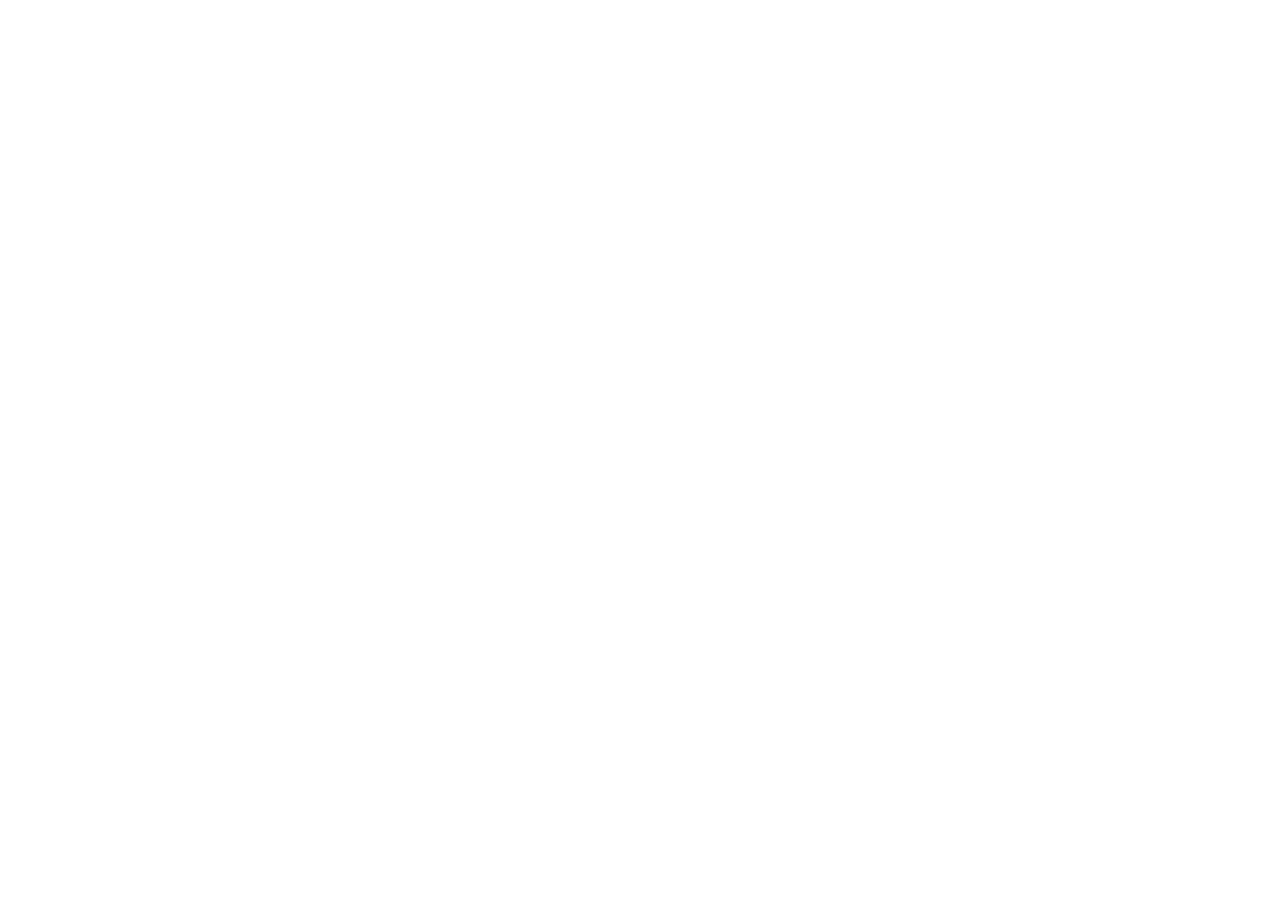
==== index.html @ 3aeab790 "criei a página principal" ====
<!DOCTYPE html>
<html lang="pt-br">
<head>
    <meta charset="UTF-8">
    <meta http-equiv="X-UA-Compatible" content="IE=edge">
    <meta name="viewport" content="width=device-width, initial-scale=1.0">
    <link rel="shortcut icon" href="favicon.ico" type="image/x-icon">
    <title>Projeto redes sociais</title>
</head>
<body>
    
</body>
</html>
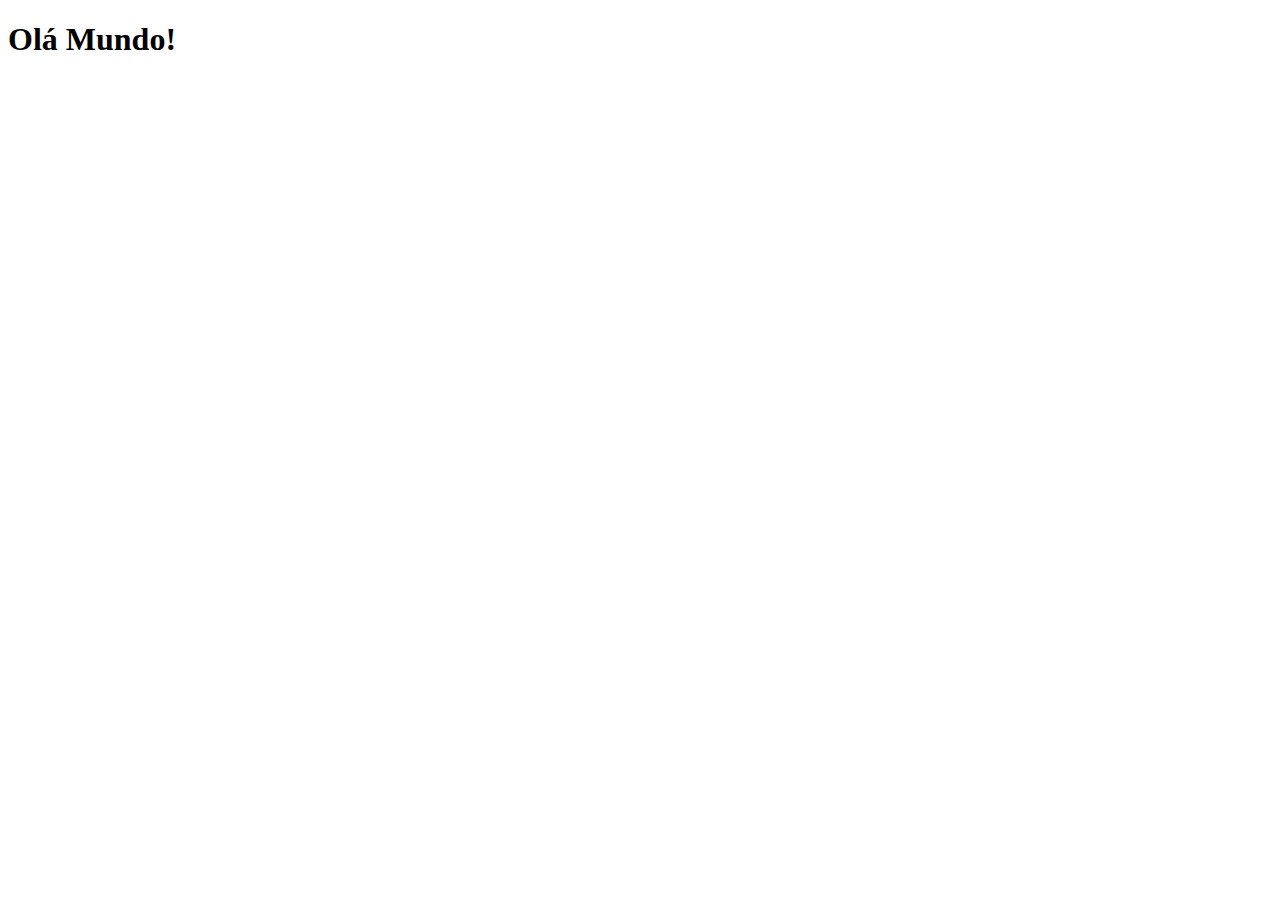
==== commit 26c86a05: "teste" ====
--- a/index.html
+++ b/index.html
@@ -8,6 +8,6 @@
     <title>Projeto redes sociais</title>
 </head>
 <body>
-    
+    <h1>Olá Mundo!</h1>
 </body>
 </html>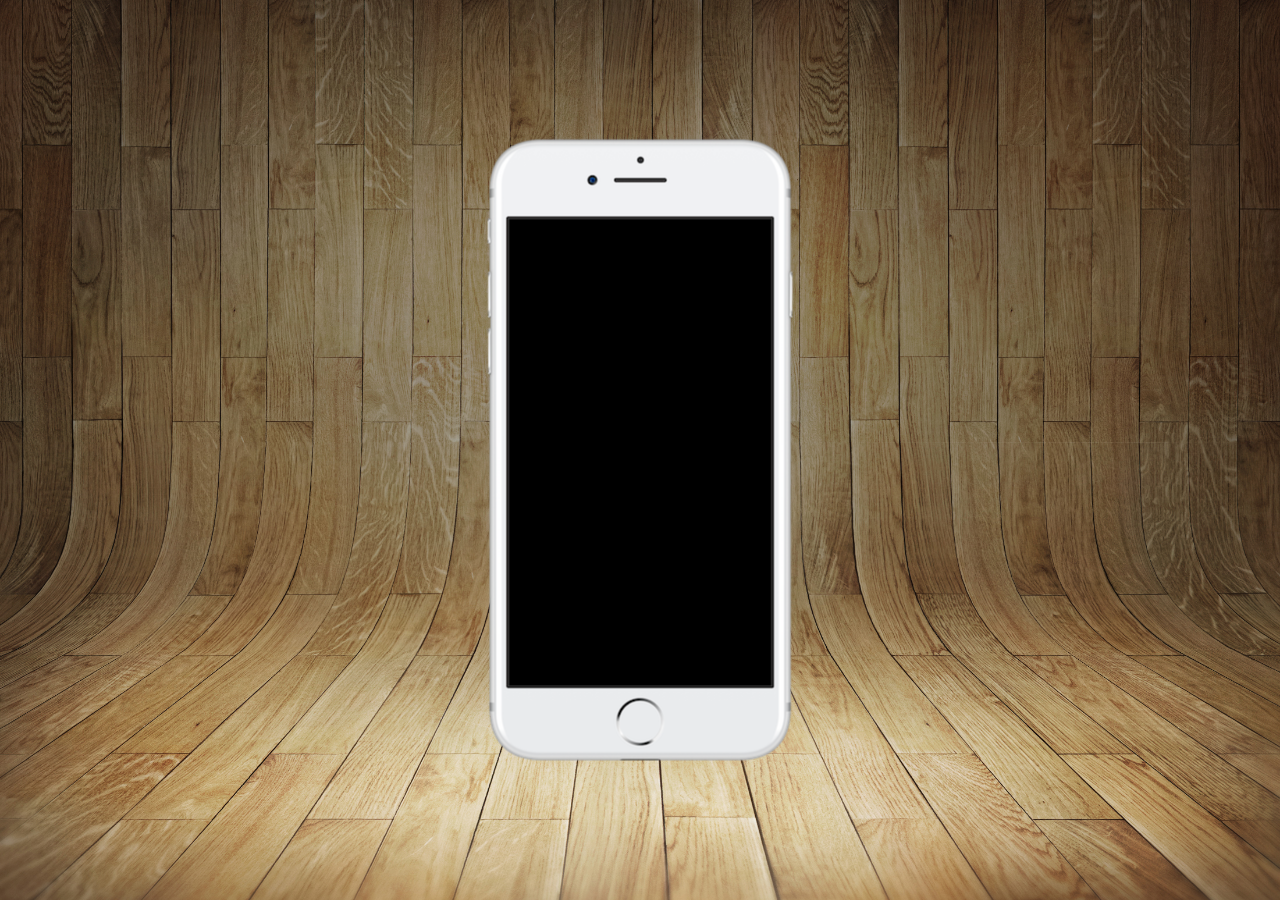
==== commit d2c06536: "atualizei as css" ====
--- a/index.html
+++ b/index.html
@@ -5,9 +5,18 @@
     <meta http-equiv="X-UA-Compatible" content="IE=edge">
     <meta name="viewport" content="width=device-width, initial-scale=1.0">
     <link rel="shortcut icon" href="favicon.ico" type="image/x-icon">
+    <link rel="stylesheet" href="estilos/style.css">
     <title>Projeto redes sociais</title>
 </head>
 <body>
-    <h1>Olá Mundo!</h1>
+    <main>
+        <section id="telefone">
+
+        </section>
+
+        <section id="redes-sociais">
+
+        </section>
+    </main>
 </body>
 </html>--- a/estilos/style.css
+++ b/estilos/style.css
@@ -0,0 +1,36 @@
+@charset "UTF-8";
+
+* {
+    margin: 0px;
+    padding: 0px;
+    font-family: Arial, Helvetica, sans-serif;
+}
+
+html, body {
+    height: 100vh;
+    width: 100vw;
+    background-color: black;
+}
+
+body {
+    background: url(../imagens/fundo-madeira.jpg) no-repeat top center;
+    background-size: cover;
+    background-attachment: fixed;
+
+}
+
+main {
+    height: 100vh;
+    position: relative;
+    
+}
+
+section#telefone {
+    height: 627px;
+    width: 311px;
+    position: absolute;
+    top: 50%;
+    left: 50%;
+    transform: translate(-50%, -50%);
+    background: url(../imagens/frame-iphone.png) no-repeat;
+}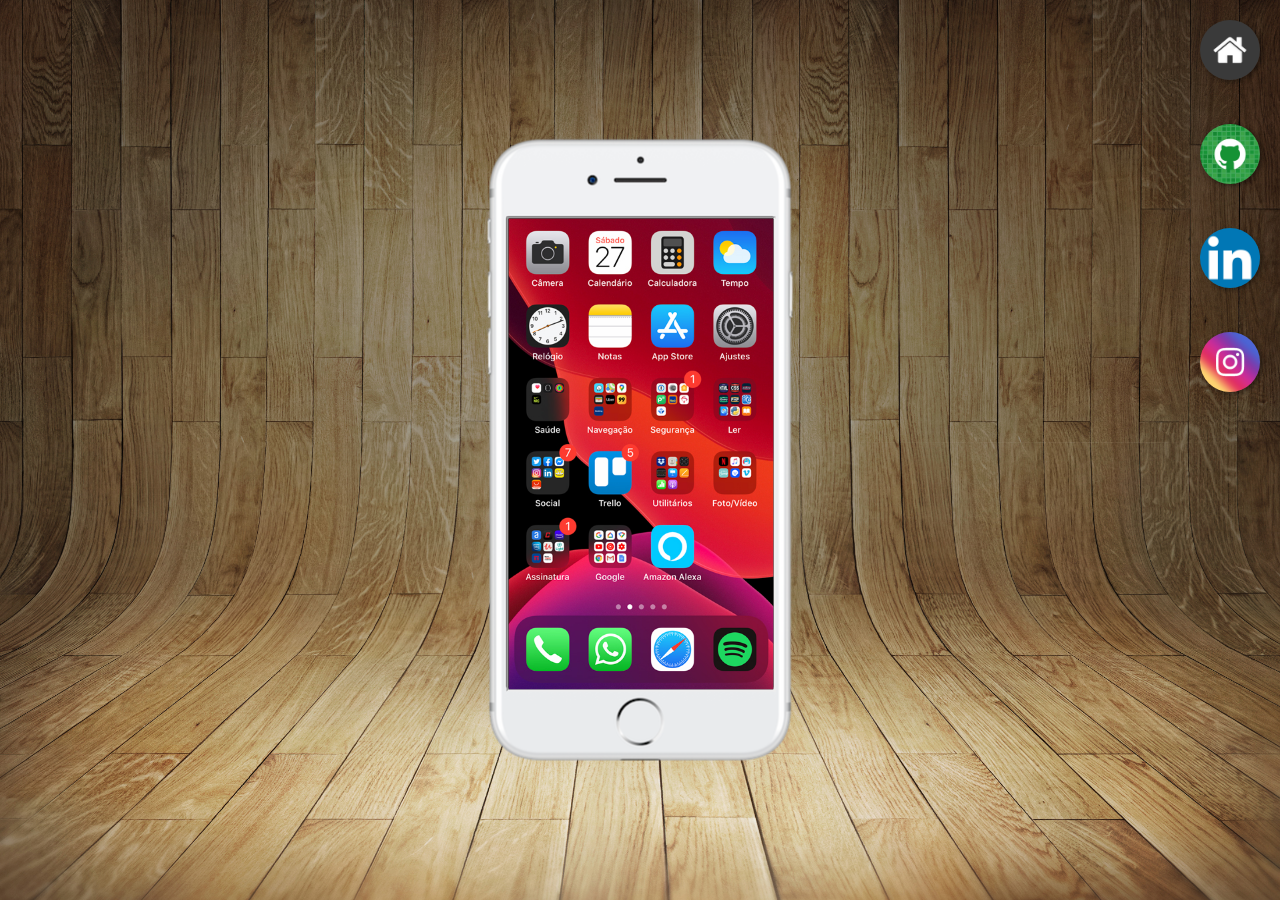
==== commit 04744908: "update" ====
--- a/index.html
+++ b/index.html
@@ -11,11 +11,16 @@
 <body>
     <main>
         <section id="telefone">
-
+            <iframe src="home.html" name="tela" id="tela">
+                Seu navegador não é compatível com isso.
+            </iframe>
         </section>
 
         <section id="redes-sociais">
-
+            <a href="" target="tela"> <img src="imagens/logo-home.jpg" alt="home"> </a> <br>
+            <a href="" target="tela"> <img src="imagens/logo-github.jpg" alt="github"> </a> <br>
+            <a href="" target="tela"> <img src="imagens/linkedin_logo.jpg" alt="linkedin"> </a> <br>
+            <a href="" target="tela"> <img src="imagens/logo-instagram.jpg" alt="instagram"> </a> 
         </section>
     </main>
 </body>
--- a/estilos/style.css
+++ b/estilos/style.css
@@ -33,4 +33,34 @@
     left: 50%;
     transform: translate(-50%, -50%);
     background: url(../imagens/frame-iphone.png) no-repeat;
+}
+
+iframe#tela {
+    position: relative;
+    top: 80px;
+    left: 22px;
+    width: 265px;
+    height: 471px;
+    
+}
+
+section#redes-sociais {
+    text-align: right;
+    
+}
+
+section#redes-sociais img {
+    width: 60px;
+    margin: 20px;
+    border-radius: 50%;
+    box-shadow: 2px 2px 5px rgba(0, 0, 0, 0.418);
+    box-sizing: border-box;
+        
+}
+
+section#redes-sociais img:hover {
+    border: 1px solid rgba(255, 255, 255, 0.603);
+    transform: translate(-3px, -3px);
+    box-shadow: 5px 5px 10px rgba(0, 0, 0, 0.5);
+    transition: transform .3s, border .5s;
 }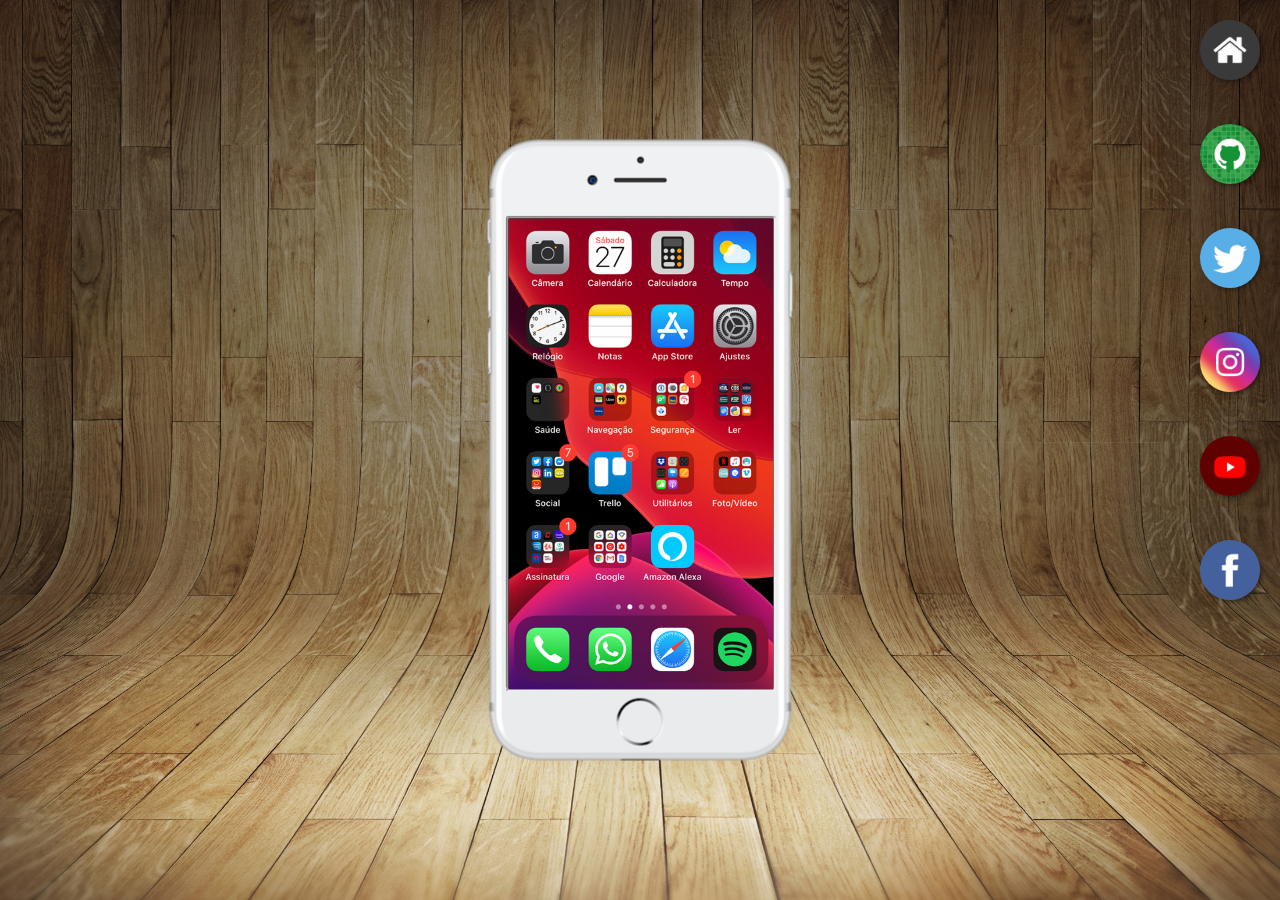
==== commit 98b9cedb: "Updade final exercício social" ====
--- a/index.html
+++ b/index.html
@@ -17,10 +17,20 @@
         </section>
 
         <section id="redes-sociais">
-            <a href="" target="tela"> <img src="imagens/logo-home.jpg" alt="home"> </a> <br>
-            <a href="" target="tela"> <img src="imagens/logo-github.jpg" alt="github"> </a> <br>
-            <a href="" target="tela"> <img src="imagens/linkedin_logo.jpg" alt="linkedin"> </a> <br>
-            <a href="" target="tela"> <img src="imagens/logo-instagram.jpg" alt="instagram"> </a> 
+            <a href="home.html" target="tela"> <img src="imagens/logo-home.jpg" alt="home"> </a> <br>
+
+            <a href="github.html" target="tela"> <img src="imagens/logo-github.jpg" alt="github"> </a> <br>
+
+            <a href="twiter.html" target="tela"> <img src="imagens/logo-twitter.jpg" alt="twiter"></a> <br>
+
+            <a href="instagram.html" target="tela"> <img src="imagens/logo-instagram.jpg" alt="instagram"> </a> <br>
+
+            <a href="youtube.html" target="tela"> <img src="imagens/logo-youtube.jpg" alt="youtube"></a>
+            <br>
+
+            <a href="facebook.html" target="tela"> <img src="imagens/logo-facebook.jpg" alt="facebook"></a>
+
+
         </section>
     </main>
 </body>
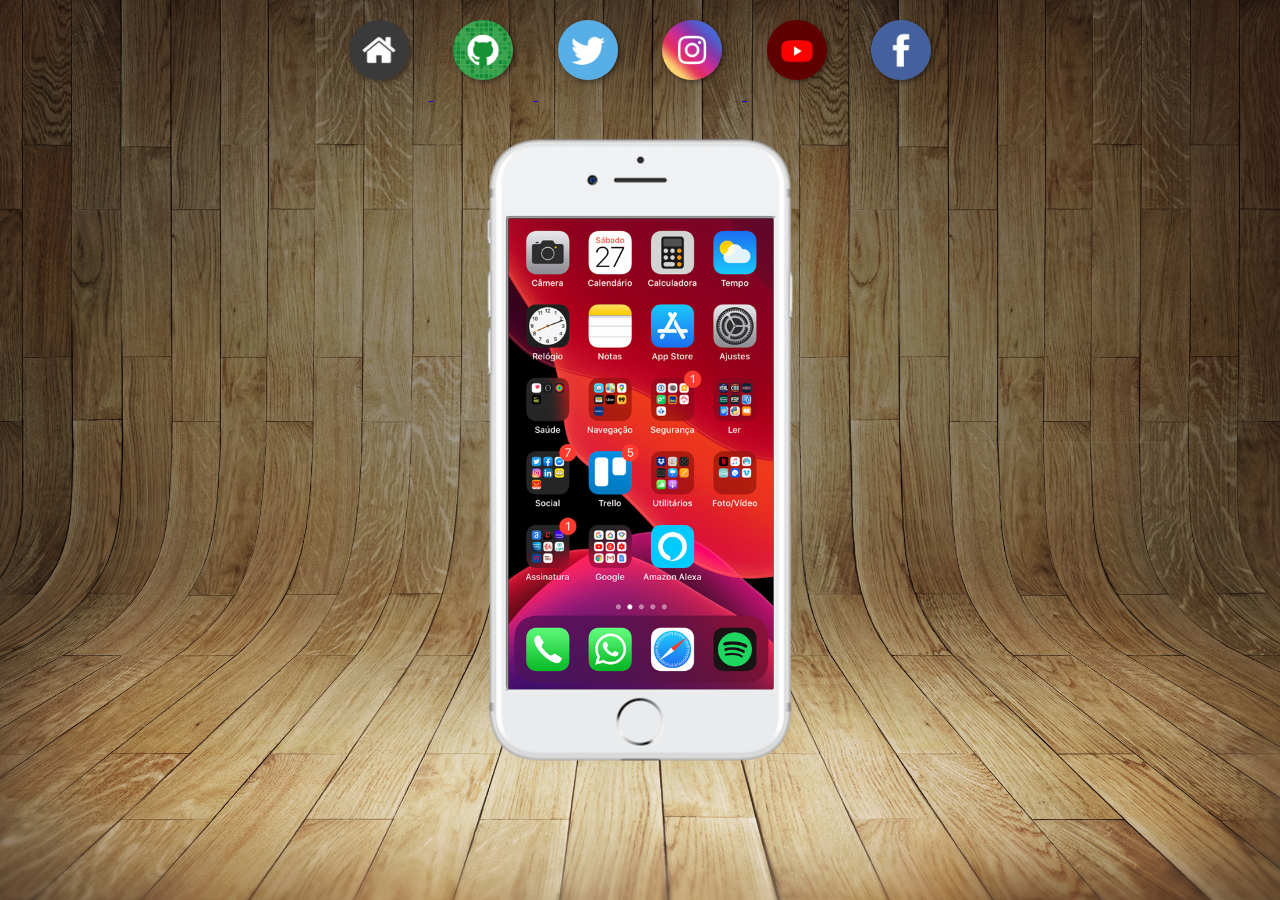
==== commit 237df17b: "teste" ====
--- a/index.html
+++ b/index.html
@@ -17,16 +17,16 @@
         </section>
 
         <section id="redes-sociais">
-            <a href="home.html" target="tela"> <img src="imagens/logo-home.jpg" alt="home"> </a> <br>
+            <a href="home.html" target="tela"> <img src="imagens/logo-home.jpg" alt="home"> </a> 
 
-            <a href="github.html" target="tela"> <img src="imagens/logo-github.jpg" alt="github"> </a> <br>
+            <a href="github.html" target="tela"> <img src="imagens/logo-github.jpg" alt="github"> </a> 
 
-            <a href="twiter.html" target="tela"> <img src="imagens/logo-twitter.jpg" alt="twiter"></a> <br>
+            <a href="twiter.html" target="tela"> <img src="imagens/logo-twitter.jpg" alt="twiter"></a> 
 
-            <a href="instagram.html" target="tela"> <img src="imagens/logo-instagram.jpg" alt="instagram"> </a> <br>
+            <a href="instagram.html" target="tela"> <img src="imagens/logo-instagram.jpg" alt="instagram"> </a> 
 
             <a href="youtube.html" target="tela"> <img src="imagens/logo-youtube.jpg" alt="youtube"></a>
-            <br>
+            
 
             <a href="facebook.html" target="tela"> <img src="imagens/logo-facebook.jpg" alt="facebook"></a>
 
--- a/estilos/style.css
+++ b/estilos/style.css
@@ -45,7 +45,7 @@
 }
 
 section#redes-sociais {
-    text-align: right;
+    text-align: center;
     
 }
 
